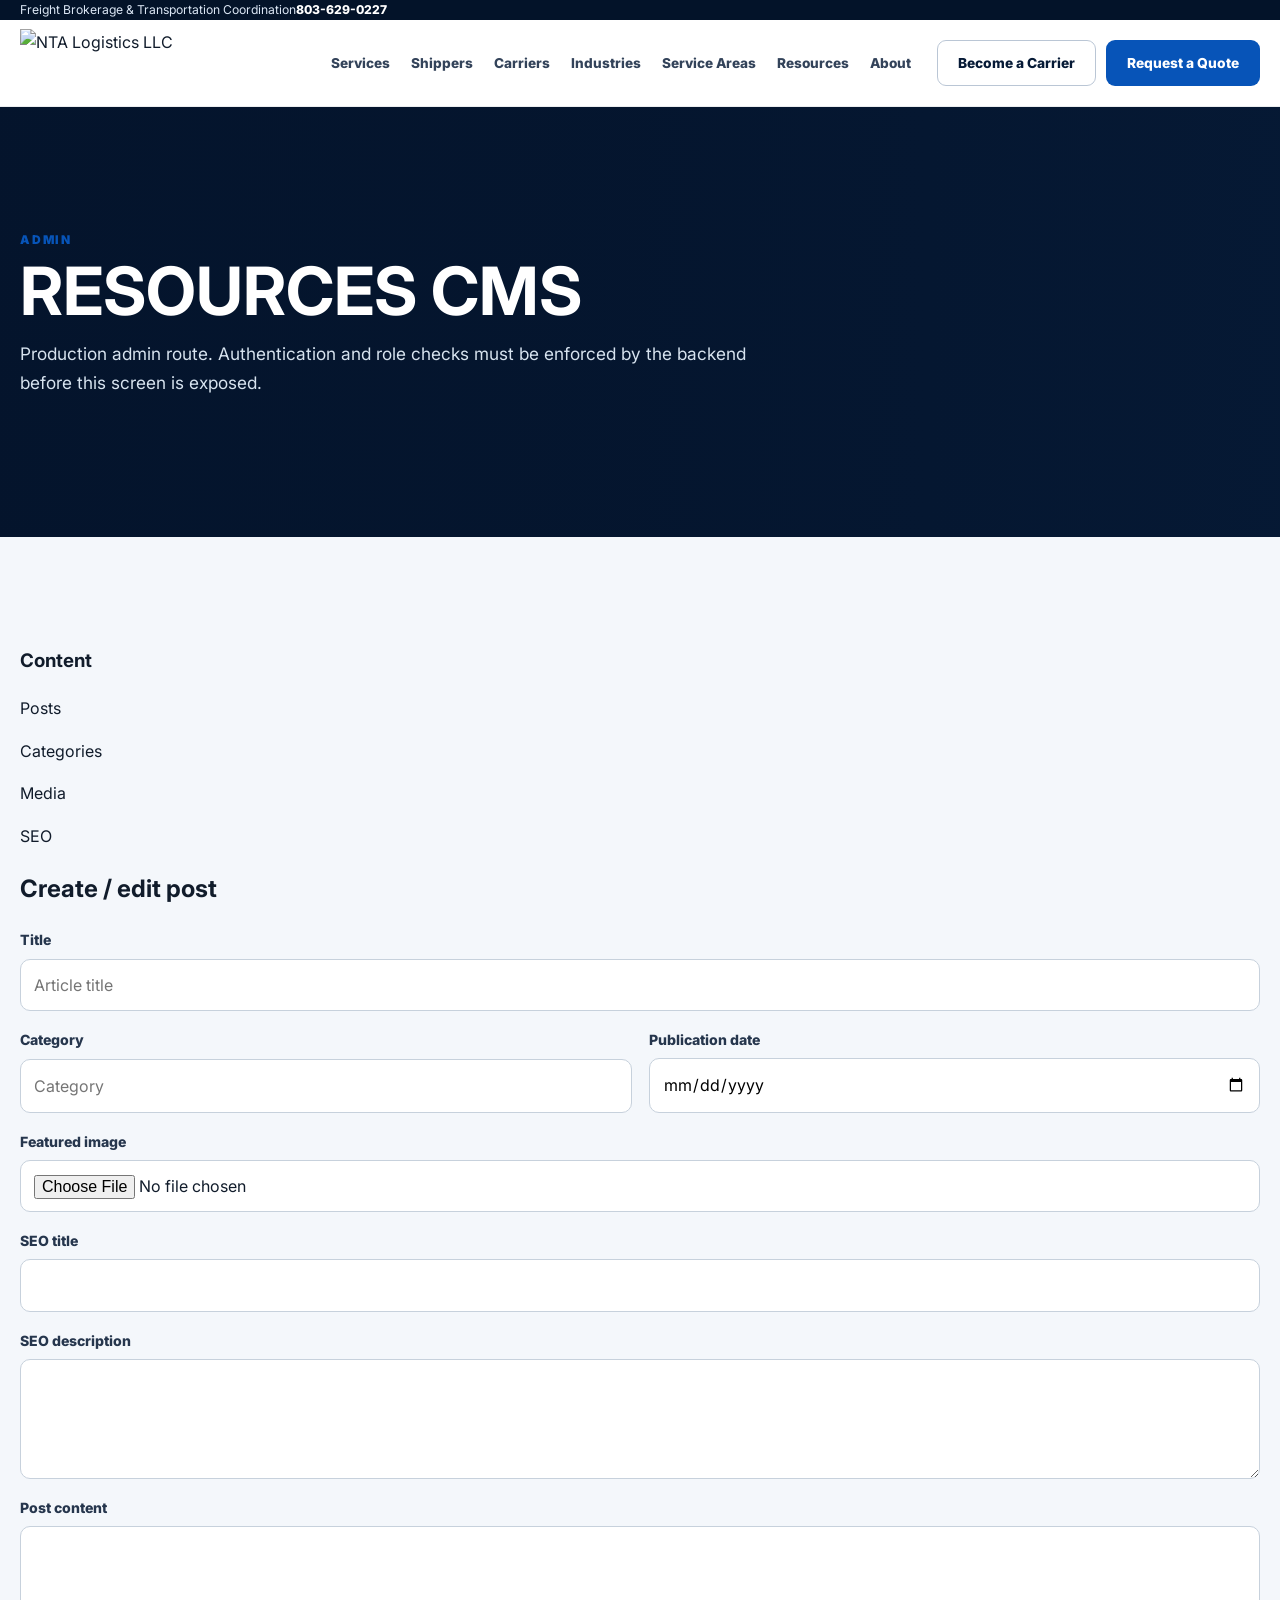
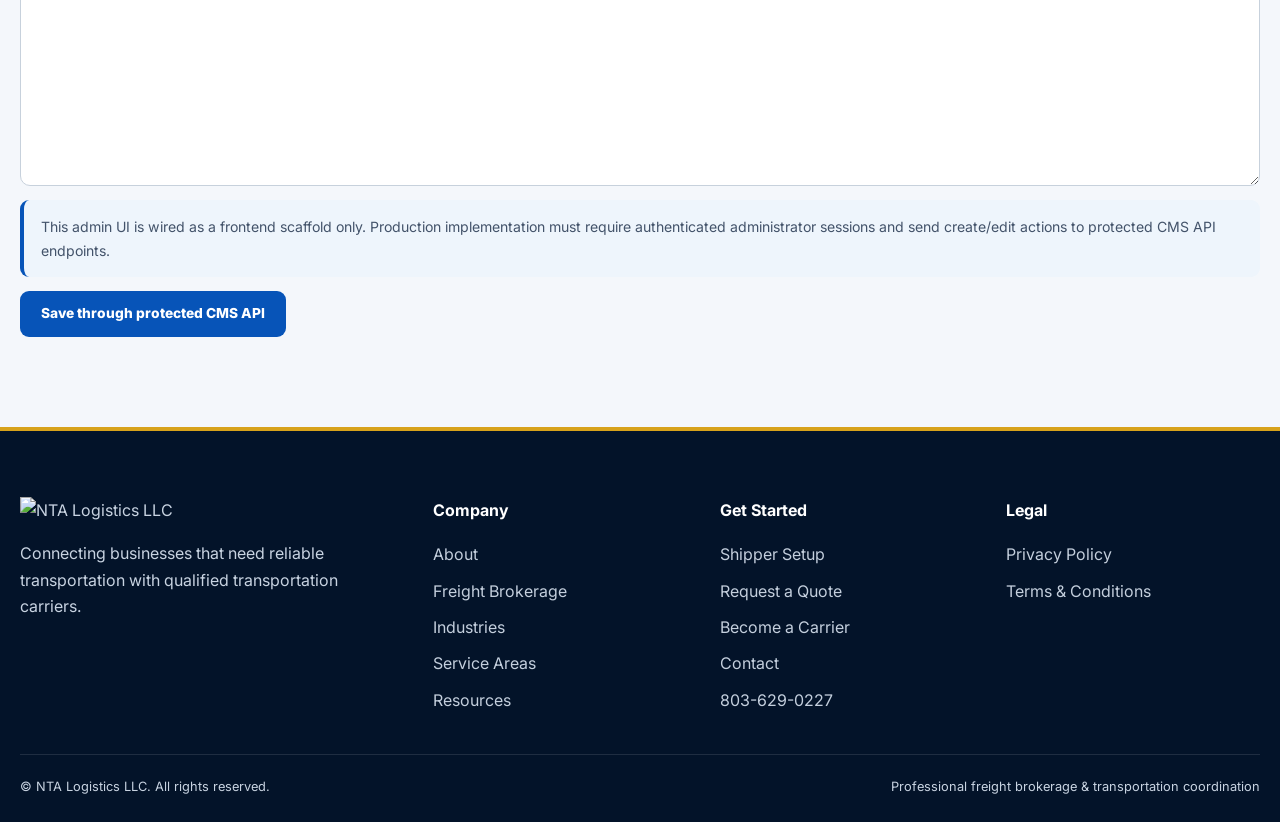
==== admin-cms.html @ ec2c65ce "Migrate admin-cms.html from public site to admin portal" ====
<!doctype html><html lang="en"><head><meta charset="utf-8"><meta name="viewport" content="width=device-width,initial-scale=1">
<meta name="theme-color" content="#0b356c"><title>Resources CMS | NTA Logistics</title><meta name="description" content="NTA Logistics CMS administration interface.">
<link rel="icon" href="https://ntalog.net/assets/images/favicon.ico" sizes="any"><link rel="icon" type="image/png" sizes="32x32" href="https://ntalog.net/assets/images/favicon-32x32.png"><link rel="icon" type="image/png" sizes="16x16" href="https://ntalog.net/assets/images/favicon-16x16.png"><link rel="apple-touch-icon" sizes="180x180" href="https://ntalog.net/assets/images/apple-touch-icon.png"><link rel="preconnect" href="https://fonts.googleapis.com"><link rel="preconnect" href="https://fonts.gstatic.com" crossorigin>
<link href="https://fonts.googleapis.com/css2?family=Inter:wght@400;500;600;700;800;900&display=swap" rel="stylesheet"><link rel="stylesheet" href="assets/css/styles.css"></head><body>

<a class="skip-link" href="#main">Skip to content</a>
<div class="topbar"><div class="container"><span>Freight Brokerage & Transportation Coordination</span><a href="tel:8036290227">803-629-0227</a></div></div>
<header class="site-header">
 <div class="container nav">
  <a class="brand" href="index.html" aria-label="NTA Logistics home"><img src="https://ntalog.net/assets/images/nta-logistics-logo.png" alt="NTA Logistics LLC"></a>
  <nav class="desktop-nav" aria-label="Primary navigation"><a href="services.html" class="">Services</a><a href="shippers.html" class="">Shippers</a><a href="carriers.html" class="">Carriers</a><a href="industries.html" class="">Industries</a><a href="service-areas.html" class="">Service Areas</a><a href="resources.html" class="">Resources</a><a href="about.html" class="">About</a></nav>
  <div class="nav-actions"><a class="btn btn-outline" href="carriers.html">Become a Carrier</a><a class="btn btn-primary" href="shippers.html">Request a Quote</a></div>
  <button class="menu-toggle" aria-expanded="false" aria-label="Toggle navigation">☰</button>
 </div>
 <nav class="mobile-menu" aria-label="Mobile navigation"><a href="services.html">Services</a><a href="shippers.html">Shippers</a><a href="carriers.html">Carriers</a><a href="industries.html">Industries</a><a href="service-areas.html">Service Areas</a><a href="resources.html">Resources</a><a href="about.html">About</a><a class="btn btn-outline" href="carriers.html">Become a Carrier</a><a class="btn btn-primary" href="shippers.html">Request a Quote</a></nav>
</header><main id="main"><section class="page-hero"><div class="container"><div class="eyebrow">Admin</div><h1>Resources CMS</h1><p>Production admin route. Authentication and role checks must be enforced by the backend before this screen is exposed.</p></div></section><section class="section soft"><div class="container"><div class="cms-grid"><aside class="cms-nav"><h3>Content</h3><p>Posts</p><p>Categories</p><p>Media</p><p>SEO</p></aside><div class="cms-main"><h2>Create / edit post</h2><div class="form-grid"><div class="field full"><label>Title</label><input placeholder="Article title"></div><div class="field"><label>Category</label><input placeholder="Category"></div><div class="field"><label>Publication date</label><input type="date"></div><div class="field full"><label>Featured image</label><input type="file" accept="image/*"></div><div class="field full"><label>SEO title</label><input></div><div class="field full"><label>SEO description</label><textarea></textarea></div><div class="field full"><label>Post content</label><textarea style="min-height:260px"></textarea></div></div><p class="form-note">This admin UI is wired as a frontend scaffold only. Production implementation must require authenticated administrator sessions and send create/edit actions to protected CMS API endpoints.</p><button class="btn btn-primary" type="button">Save through protected CMS API</button></div></div></div></section></main>
<footer class="site-footer"><div class="container footer-grid">
 <div class="footer-brand"><img src="https://ntalog.net/assets/images/nta-logistics-logo.png" alt="NTA Logistics LLC"><p>Connecting businesses that need reliable transportation with qualified transportation carriers.</p></div>
 <div class="footer-col"><h4>Company</h4><a href="about.html">About</a><a href="services.html">Freight Brokerage</a><a href="industries.html">Industries</a><a href="service-areas.html">Service Areas</a><a href="resources.html">Resources</a></div>
 <div class="footer-col"><h4>Get Started</h4><a href="shipper-setup.html">Shipper Setup</a><a href="shippers.html">Request a Quote</a><a href="carriers.html">Become a Carrier</a><a href="contact.html">Contact</a><a href="tel:8036290227">803-629-0227</a></div>
 <div class="footer-col"><h4>Legal</h4><a href="privacy.html">Privacy Policy</a><a href="terms.html">Terms & Conditions</a></div>
</div><div class="container footer-bottom"><span>© <span data-year></span> NTA Logistics LLC. All rights reserved.</span><span>Professional freight brokerage & transportation coordination</span></div></footer>
<div class="mobile-cta"><a class="btn btn-primary" href="shippers.html">REQUEST A QUOTE</a><a class="btn btn-gold" href="tel:8036290227">CALL NTA</a></div>
<script src="assets/js/site.js" defer></script></body></html>
---- assets/css/styles.css ----
:root{--navy:#061a36;--navy2:#0b356c;--blue:#0754b8;--gold:#d7a21b;--gold2:#f1ca4c;--ink:#111c2b;--muted:#5f6b7a;--soft:#f4f7fb;--line:#dce4ed;--max:1450px;--shadow:0 24px 70px rgba(6,26,54,.14)}*{box-sizing:border-box}html{scroll-behavior:smooth}body{margin:0;font-family:Inter,Arial,sans-serif;color:var(--ink);line-height:1.65;background:#fff}a{text-decoration:none;color:inherit}img{max-width:100%;display:block}button,input,select,textarea{font:inherit}.container{width:min(calc(100% - 40px),var(--max));margin:auto}.skip-link{position:absolute;left:-9999px}.skip-link:focus{left:12px;top:12px;background:#fff;padding:10px;z-index:999}.topbar{background:#031329;color:#dbe6f4;font-size:.76rem}.topbar-inner{height:38px;display:flex;align-items:center;justify-content:space-between}.topbar a{color:#fff;font-weight:800}.dot{color:var(--gold2);margin:0 10px}.site-header{position:sticky;top:0;z-index:100;background:rgba(255,255,255,.97);backdrop-filter:blur(12px);border-bottom:1px solid rgba(6,26,54,.08)}.nav{height:86px;display:flex;align-items:center;gap:26px}.brand{width:190px;flex:0 0 190px}.brand img{width:100%;height:68px;object-fit:contain;object-position:left center}.desktop-nav{display:flex;align-items:center;gap:21px;margin-left:auto}.desktop-nav a{font-size:.85rem;font-weight:800;color:#33435a}.desktop-nav a:hover,.desktop-nav a.active{color:var(--blue)}.desktop-nav a.active{position:relative}.desktop-nav a.active:after{content:"";position:absolute;height:3px;left:0;right:0;bottom:-12px;background:var(--gold)}.nav-actions{display:flex;gap:10px}.menu-toggle{display:none;margin-left:auto;border:0;background:none;font-size:1.8rem;color:var(--navy)}.mobile-menu{display:none;padding:15px 20px 22px;border-top:1px solid var(--line)}.mobile-menu.open{display:grid;gap:5px}.mobile-menu>a:not(.btn){padding:10px 4px;font-weight:800}.btn{display:inline-flex;align-items:center;justify-content:center;min-height:46px;padding:0 20px;border-radius:9px;border:1px solid transparent;font-weight:800;font-size:.86rem;cursor:pointer;transition:.2s}.btn:hover{transform:translateY(-1px)}.btn-lg{min-height:54px;padding:0 25px}.btn-primary{background:var(--blue);color:#fff}.btn-gold{background:linear-gradient(135deg,var(--gold2),#d59b12);color:#07172c}.btn-light,.btn-white{background:#fff;color:var(--navy)}.btn-dark{background:var(--navy);color:#fff}.btn-ghost,.btn-outline{background:transparent;border-color:#bac6d5;color:var(--navy)}
.hero-home{position:relative;overflow:hidden;color:#fff;background:linear-gradient(90deg,rgba(3,17,38,.99) 0%,rgba(3,17,38,.95) 37%,rgba(3,17,38,.70) 54%,rgba(3,17,38,.18) 76%,rgba(3,17,38,.04) 100%),url('../images/index-hero.webp') center 58%/cover no-repeat}.hero-layout{min-height:680px;display:block;padding:76px 0;position:relative;z-index:2}.hero-copy{max-width:760px;text-align:left}.eyebrow,.section-kicker{display:block;font-size:.75rem;font-weight:900;letter-spacing:.15em;text-transform:uppercase;color:var(--blue);margin-bottom:13px}.eyebrow.light{color:var(--gold2)}.hero h1,.page-hero h1,h1,h2,h3{font-family:"Barlow Condensed",Inter,sans-serif}.hero h1{font-size:clamp(3.35rem,5.5vw,5.6rem);line-height:.89;letter-spacing:-.03em;text-transform:uppercase;margin:0 0 22px}.hero h1 span{color:var(--gold2)}.hero p{font-size:1.13rem;color:#d9e3ee;max-width:720px}.hero-actions{display:flex;flex-wrap:wrap;gap:12px;margin-top:28px}.hero-proof{display:flex;flex-wrap:wrap;gap:18px;margin-top:28px;color:#c7d4e3;font-size:.76rem;font-weight:800;text-transform:uppercase;letter-spacing:.06em}.hero-proof span:before{content:"✓";color:var(--gold2);margin-right:7px}.hero-brand-card{align-self:center;justify-self:end;margin-bottom:0;width:min(100%,620px)}.hero-brand-card>img{filter:drop-shadow(0 30px 45px rgba(0,0,0,.36))}.dispatch-card{margin:-12px 0 0 auto;width:min(420px,92%);background:#fff;color:var(--ink);padding:22px;border-radius:17px;border-left:5px solid var(--gold);box-shadow:var(--shadow)}.dispatch-card strong{display:block;color:var(--navy)}.dispatch-card p{font-size:.9rem;color:var(--muted);margin:7px 0}.dispatch-card a{font-weight:900;color:var(--blue)}
.metric-strip{border-bottom:1px solid var(--line)}.metric-grid{display:grid;grid-template-columns:repeat(4,1fr)}.metric-grid>div{padding:24px 20px;border-right:1px solid var(--line);display:flex;gap:12px}.metric-grid>div:last-child{border-right:0}.metric-grid b{font-family:"Barlow Condensed";font-size:1.75rem;color:var(--gold)}.metric-grid span{font-size:.86rem;font-weight:700;color:#435267}.section{padding:90px 0}.soft{background:var(--soft)}.section-dark{background:linear-gradient(135deg,#04152c,#0a2f5f);color:#fff}.section-head{margin-bottom:40px}.row-head{display:grid;grid-template-columns:1.35fr .65fr;gap:80px;align-items:end}.section-head h2,.process-grid h2,.about-grid h2,.shipper-layout h2,.carrier-requirements h2,.contact-sidebar h2,.split-copy h2{font-size:clamp(2.45rem,4.6vw,4.2rem);line-height:.95;text-transform:uppercase;letter-spacing:-.025em;color:var(--navy);margin:6px 0}.section-head p,.lead{color:var(--muted);font-size:1.04rem;text-align:left}.light-head h2,.section-dark h2{color:#fff}.light-head p{color:#c7d5e6}.section-kicker.gold{color:var(--gold2)}
.path-grid{display:grid;grid-template-columns:1fr 1fr;border-radius:27px;overflow:hidden;box-shadow:var(--shadow)}.path-card{min-height:465px;position:relative;display:flex;align-items:end;overflow:hidden}.path-bg{position:absolute;inset:0;background-size:cover;background-position:center;transition:.4s}.path-card:hover .path-bg{transform:scale(1.03)}.shipper-path .path-bg{background-image:linear-gradient(to top,rgba(3,18,40,.96),rgba(3,18,40,.2)),url('../images/shippers-hero.webp')}.carrier-path .path-bg{background-image:linear-gradient(to top,rgba(3,18,40,.96),rgba(3,18,40,.2)),url('../images/carriers-hero.webp')}.path-content{position:relative;color:#fff;padding:40px}.path-content>span{font-size:.72rem;font-weight:900;letter-spacing:.12em;color:var(--gold2)}.path-content h3{font-size:2.7rem;line-height:1;margin:9px 0}.path-content p{color:#d8e2ee}.path-content>div{display:flex;gap:17px;align-items:center;flex-wrap:wrap}.text-link{font-weight:800}.light-link{color:#fff}.service-grid{display:grid;grid-template-columns:repeat(4,1fr);gap:15px}.service-card{padding:29px 24px;min-height:275px;border:1px solid rgba(255,255,255,.12);background:rgba(255,255,255,.045)}.service-no{color:var(--gold2);font-weight:900}.service-card h3{font-size:1.65rem;line-height:1.05;margin:24px 0 12px}.service-card p{font-size:.91rem;color:#c7d4e4}.center-cta{text-align:left;margin-top:30px}.industry-cards{display:grid;grid-template-columns:repeat(4,1fr);gap:14px}.industry-cards article,.industry-detail-grid article{background:#f8fafc;border-top:4px solid var(--gold);padding:25px}.industry-cards span,.industry-detail-grid span{font-size:.75rem;color:var(--blue);font-weight:900}.industry-cards h3,.industry-detail-grid h3{font-size:1.5rem;color:var(--navy);margin:8px 0}.industry-cards p,.industry-detail-grid p{font-size:.9rem;color:var(--muted)}.process-grid{display:grid;grid-template-columns:.88fr 1.12fr;gap:75px;align-items:center}.process-list{border-left:1px solid var(--line)}.process-list>div{display:grid;grid-template-columns:145px 1fr;gap:28px;padding:23px 0 23px 32px;border-bottom:1px solid var(--line)}.process-list b{color:var(--navy)}.process-list span{color:var(--muted)}.cta-band{padding:62px 0;background:var(--navy);color:#fff}.gold-cta{background:var(--navy);color:#fff}.cta-inner{display:flex;justify-content:space-between;align-items:center;gap:38px}.cta-inner h2{font-size:clamp(2.4rem,4vw,3.8rem);line-height:.94;text-transform:uppercase;margin:0 0 8px}.cta-inner p{margin:0;color:#cbd8e5}.gold-cta .cta-inner p{color:#cbd8e5}
.page-hero{position:relative;min-height:430px;display:flex;align-items:center;overflow:hidden;background:#061a36;color:#fff}.page-hero:after{content:"";position:absolute;inset:0;background:linear-gradient(90deg,rgba(4,20,44,.98),rgba(4,20,44,.74),rgba(4,20,44,.2))}.page-hero-copy{position:relative;z-index:1;padding:82px 0;max-width:var(--max);margin-left:auto;margin-right:auto}.page-hero h1{font-size:clamp(2.95rem,5.2vw,5rem);line-height:.9;text-transform:uppercase;margin:8px 0 18px;max-width:960px}.page-hero p{font-size:1.08rem;color:#d7e3ef;max-width:760px}.image-hero{background-size:cover;background-position:center}.services-hero{background-image:url('../images/services-hero.webp')}.shipper-hero{background-image:url('../images/shippers-hero.webp')}.carrier-hero{background-image:url('../images/carriers-hero.webp')}.clean-hero{min-height:390px;background:radial-gradient(circle at 80% 15%,rgba(24,103,204,.43),transparent 34%),linear-gradient(120deg,#04142c,#0b3264)}.clean-hero:after{background:linear-gradient(90deg,rgba(4,20,44,.28),transparent)}
.feature-list{display:grid;grid-template-columns:1fr 1fr;border-top:1px solid var(--line)}.feature-list article{display:grid;grid-template-columns:68px 1fr;gap:10px;padding:31px 26px;border-bottom:1px solid var(--line);border-right:1px solid var(--line)}.feature-list article:nth-child(even){border-right:0}.feature-list b{font-family:"Barlow Condensed";font-size:2rem;color:var(--gold)}.feature-list h3{font-size:1.55rem;color:var(--navy);margin:0 0 7px}.feature-list p{color:var(--muted);margin:0}.split-copy{display:grid;grid-template-columns:.8fr 1.2fr;gap:65px}.number-steps{list-style:none;margin:0;padding:0}.number-steps li{padding:21px 0;border-bottom:1px solid var(--line);display:grid;gap:3px}.number-steps li b{color:var(--navy)}.number-steps li span{color:var(--muted)}.shipper-layout{display:grid;grid-template-columns:1.05fr .95fr;gap:65px;align-items:start}.check-list{list-style:none;padding:0;margin:27px 0;display:grid;gap:12px}.check-list li{position:relative;padding-left:29px}.check-list li:before{content:"✓";position:absolute;left:0;color:var(--blue);font-weight:900}.action-panel{background:var(--navy);color:#fff;border-radius:22px;padding:34px;box-shadow:var(--shadow)}.action-panel>span{color:var(--gold2);font-size:.72rem;font-weight:900;letter-spacing:.1em}.action-panel h3{font-size:2rem;line-height:1;margin:8px 0}.action-panel p{color:#d0dbe9}.action-panel hr{border:0;border-top:1px solid rgba(255,255,255,.12);margin:28px 0}.requirement-grid{display:grid;grid-template-columns:repeat(4,1fr);gap:15px}.requirement-grid>div{padding:25px;border:1px solid rgba(255,255,255,.12)}.requirement-grid b{display:block;color:var(--gold2);margin-bottom:7px}.requirement-grid span{color:#cad8e8;font-size:.9rem}.carrier-benefits{display:grid;grid-template-columns:repeat(3,1fr);gap:17px}.carrier-benefits article{padding:29px;border:1px solid var(--line);border-radius:18px}.carrier-benefits b{font-family:"Barlow Condensed";font-size:2rem;color:var(--gold)}.carrier-benefits h3{font-size:1.55rem;color:var(--navy)}.carrier-benefits p{color:var(--muted)}.carrier-requirements{display:grid;grid-template-columns:.9fr 1.1fr;gap:65px;align-items:center}.doc-list{display:grid;grid-template-columns:1fr 1fr;gap:11px}.doc-list span{background:#fff;border:1px solid var(--line);padding:14px;font-weight:700;color:#35445a}.about-grid{display:grid;grid-template-columns:1fr 1fr;gap:65px}.values-panel{background:var(--soft);border-left:5px solid var(--gold);padding:16px 29px}.values-panel>div{padding:19px 0;border-bottom:1px solid var(--line);display:grid;grid-template-columns:145px 1fr;gap:18px}.values-panel>div:last-child{border-bottom:0}.values-panel b{color:var(--navy)}.values-panel span{color:var(--muted)}.grid-3{display:grid;grid-template-columns:repeat(3,1fr);gap:17px}.dark-card{padding:27px;border:1px solid rgba(255,255,255,.13)}.dark-card h3{font-size:1.6rem}.dark-card p{color:#c8d6e5}.industry-detail-grid{display:grid;grid-template-columns:repeat(3,1fr);gap:16px}.contact-layout{display:grid;grid-template-columns:.76fr 1.24fr;gap:40px}.contact-sidebar{background:linear-gradient(140deg,#061a36,#0d3a73);color:#fff;padding:40px;border-radius:22px}.contact-sidebar h2{color:#fff}.contact-sidebar p{color:#cad7e6}.big-phone{display:block;font-family:"Barlow Condensed";font-size:2.5rem;font-weight:800;color:var(--gold2);margin:18px 0}.contact-route{padding:17px 0;border-top:1px solid rgba(255,255,255,.12)}.contact-route b{display:block}.contact-route a{color:var(--gold2);font-weight:800;font-size:.9rem}.card{background:#fff;border:1px solid var(--line);border-radius:19px;box-shadow:0 12px 34px rgba(6,26,54,.06)}.contact-form{padding:34px}.contact-form h2{font-size:2.35rem;color:var(--navy);margin:5px 0}.contact-form p{color:var(--muted)}
.form-section{background:#f3f6fa}.form-context{width:100%;max-width:var(--max);margin:0 0 20px;display:grid;grid-template-columns:repeat(3,1fr);background:#fff;border:1px solid var(--line);border-radius:13px;overflow:hidden}.form-context>div{padding:17px 19px;border-right:1px solid var(--line);display:grid}.form-context>div:last-child{border-right:0}.form-context b{font-size:.82rem;color:var(--navy)}.form-context span,.form-context a{font-size:.82rem;color:var(--muted)}.form-context a{color:var(--blue);font-weight:800}.form-shell{width:100%;max-width:var(--max);margin:0;background:#fff;border:1px solid var(--line);box-shadow:var(--shadow);border-radius:20px;overflow:hidden}.form-header{padding:25px 29px;background:linear-gradient(110deg,#061a36,#0b376e);color:#fff}.progress{display:flex;gap:7px;margin-top:15px}.progress span{height:5px;flex:1;background:rgba(255,255,255,.18);border-radius:99px}.progress span.active{background:var(--gold2)}.form-step{display:none;padding:33px}.form-step.active{display:block}.form-step h2{font-size:2rem;color:var(--navy);margin-top:0}.form-grid{display:grid;grid-template-columns:repeat(2,1fr);gap:17px}.field{display:grid;gap:7px}.field.full{grid-column:1/-1}.field label{font-weight:800;color:#26364d;font-size:.88rem}.field input,.field select,.field textarea{width:100%;min-height:48px;border:1px solid #c7d1dc;border-radius:10px;padding:12px 13px;background:#fff}.field textarea{min-height:120px;resize:vertical}.field input:focus,.field select:focus,.field textarea:focus{outline:3px solid rgba(7,84,184,.12);border-color:var(--blue)}.form-actions{display:flex;justify-content:space-between;gap:12px;margin-top:25px}.form-note,.secure-note{padding:15px 17px;background:#eef5fc;border-left:4px solid var(--blue);border-radius:9px;color:#43536a;font-size:.88rem}.upload-row{border:1px dashed #aab9c9;border-radius:12px;padding:15px}.upload-row input{border:0;padding:0;min-height:auto}.status{margin-top:17px;padding:14px;border-radius:10px;display:none}.status.show{display:block}.status.success{background:#e8f7ee;color:#176337}.status.error{background:#fff0f0;color:#902525}.conditional-grid{grid-column:1/-1;display:grid;grid-template-columns:repeat(2,1fr);gap:17px;padding:17px;background:#f8fbff;border:1px solid #dbe6f2;border-radius:12px}.conditional-grid[hidden]{display:none!important}.check-field label{display:flex;align-items:flex-start;gap:10px}.check-field input[type=checkbox]{width:18px;height:18px;min-height:18px;flex:0 0 18px;margin-top:2px;accent-color:var(--blue)}.reference-number{font-weight:900;color:#0c6538}
.blog-grid{display:grid;grid-template-columns:repeat(3,1fr);gap:21px}.post-card{border:1px solid var(--line);border-radius:18px;overflow:hidden;background:#fff}.post-card .thumb{aspect-ratio:16/9;background:linear-gradient(135deg,#071d3a,#0e58b3);display:grid;place-items:center;color:var(--gold2);font-weight:900;text-transform:uppercase;letter-spacing:.1em}.post-card .body{padding:22px}.post-card small{color:var(--blue);font-weight:900}.post-card h3{font-size:1.5rem;color:var(--navy);line-height:1.1}.post-card p{color:var(--muted)}.post-card a{color:var(--blue);font-weight:800}.draft-label{display:inline-flex;padding:7px 10px;border-radius:999px;background:#eef4fb;color:var(--blue);font-size:.76rem;font-weight:800}.site-footer{background:#031329;color:#c8d3e1;padding:66px 0 25px;border-top:4px solid var(--gold)}.footer-grid{display:grid;grid-template-columns:1.5fr repeat(3,1fr);gap:32px}.footer-brand img{width:190px;margin-bottom:17px}.footer-brand p{max-width:380px}.footer-phone{color:var(--gold2);font-size:1.35rem;font-weight:900}.footer-col h4{color:#fff;margin:0 0 13px}.footer-col a{display:block;padding:5px 0;color:#c4cfdd}.footer-col a:hover{color:var(--gold2)}.footer-bottom{border-top:1px solid rgba(255,255,255,.11);margin-top:36px;padding-top:21px;display:flex;justify-content:space-between;gap:18px;font-size:.8rem}.mobile-cta{display:none;position:fixed;bottom:0;left:0;right:0;z-index:150;background:#fff;border-top:1px solid var(--line);padding:8px;gap:8px}.mobile-cta a{flex:1}.legal{max-width:1050px;margin-left:0;margin-right:auto}.legal h2{color:var(--navy);margin-top:35px}.legal p,.legal li{color:var(--muted)}
@media(max-width:1100px){.desktop-nav,.nav-actions{display:none}.menu-toggle{display:block}.hero-layout{grid-template-columns:1fr}.hero-brand-card{display:none}.service-grid,.industry-cards{grid-template-columns:repeat(2,1fr)}.metric-grid{grid-template-columns:repeat(2,1fr)}.metric-grid>div:nth-child(2){border-right:0}.requirement-grid{grid-template-columns:repeat(2,1fr)}}
@media(max-width:780px){body{padding-bottom:64px}.container{width:min(calc(100% - 24px),var(--max))}.topbar-inner{min-height:38px;height:auto;font-size:.7rem}.topbar-inner>span{display:none}.nav{height:74px}.brand{width:150px;flex-basis:150px}.brand img{height:58px}.hero-layout{min-height:610px;padding:62px 0}.hero h1{font-size:clamp(2.8rem,13vw,4.2rem)}.hero-proof{display:grid;gap:8px}.metric-grid,.row-head,.path-grid,.service-grid,.industry-cards,.process-grid,.feature-list,.split-copy,.shipper-layout,.carrier-benefits,.carrier-requirements,.about-grid,.grid-3,.industry-detail-grid,.contact-layout,.footer-grid,.form-grid{grid-template-columns:1fr}.metric-grid>div{border-right:0;border-bottom:1px solid var(--line)}.path-card{min-height:415px}.section{padding:66px 0}.row-head{gap:15px}.service-grid,.industry-cards{grid-template-columns:1fr}.process-grid,.shipper-layout,.carrier-requirements,.about-grid{gap:36px}.process-list{border-left:0}.process-list>div{padding-left:0;grid-template-columns:110px 1fr}.feature-list article{border-right:0;padding:27px 0}.requirement-grid{grid-template-columns:1fr}.doc-list{grid-template-columns:1fr}.values-panel>div{grid-template-columns:1fr;gap:4px}.cta-inner{display:block}.cta-inner .hero-actions,.cta-inner>.btn{margin-top:21px}.page-hero{min-height:370px}.page-hero-copy{padding:62px 0}.page-hero h1{font-size:clamp(2.7rem,12vw,4rem)}.form-context{grid-template-columns:1fr}.form-context>div{border-right:0;border-bottom:1px solid var(--line)}.form-step{padding:23px 17px}.field.full{grid-column:auto}.conditional-grid{grid-template-columns:1fr}.blog-grid{grid-template-columns:1fr}.footer-bottom{display:block}.footer-bottom span{display:block;margin:5px 0}.mobile-cta{display:flex}}
@media(max-width:430px){.hero-actions{display:grid}.hero-actions .btn{width:100%}.path-content{padding:28px 21px}.path-content h3{font-size:2.2rem}.contact-sidebar,.contact-form{padding:27px 20px}.process-list>div{grid-template-columns:1fr;gap:4px}}

@media(max-width:360px){
  .footer-bottom>span:first-child{
    white-space:normal;
    max-width:100%;
  }
  .footer-legal-links{
    gap:10px;
  }
  .footer-legal-links a{
    font-size:.70rem;
  }
}

@media(prefers-reduced-motion:reduce){*{scroll-behavior:auto!important;transition:none!important}}

@media(min-width:781px){.section-head,.page-hero-copy,.hero-copy,.path-content,.cta-inner,.contact-sidebar,.contact-form,.form-shell,.form-context,.legal{text-align:left}.form-section .container{display:block}.form-shell,.form-context{margin-left:0;margin-right:auto}.center-cta{text-align:left}}

/* Home hero uses freight imagery as the visual. Brand mark remains in site header only. */
.hero-home .hero-brand-card{display:none!important}
@media(min-width:1101px){.hero-home .hero-copy{width:min(760px,52%);margin-left:0;margin-right:auto}}


/* Local NTA imagery */
.page-hero > .container{position:relative;z-index:1}
.industries-hero{background-image:url('../images/industries-hero.webp')}
.about-hero{background-image:url('../images/about-hero.webp')}
.blog-hero{background-image:url('../images/blog-hero.webp')}
.contact-hero{background-image:url('../images/contact-hero.webp')}
.carrier-onboarding-hero{background-image:url('../images/carriers-hero.webp')}
.request-quote-hero{background-image:url('../images/services-hero.webp')}
.shipper-onboarding-hero{background-image:url('../images/shippers-hero.webp')}
.service-areas-hero{background-image:url('../images/industries-hero.webp')}
.image-hero,.service-areas-hero{background-size:cover;background-position:center center;background-repeat:no-repeat}
.hero-home{background-position:center center}
.post-card .thumb{position:relative;display:flex;align-items:flex-end;justify-content:flex-start;background-size:cover;background-position:center;min-height:190px;padding:18px;overflow:hidden}
.post-card .thumb:after{content:"";position:absolute;inset:0;background:linear-gradient(to top,rgba(3,18,40,.9),rgba(3,18,40,.08) 65%)}
.post-card .thumb span{position:relative;z-index:1;color:#fff;background:rgba(6,26,54,.78);border:1px solid rgba(255,255,255,.18);padding:6px 10px;border-radius:999px;font-size:.72rem;font-weight:900;letter-spacing:.08em;text-transform:uppercase}


/* Shipper credit application */
.shipper-onboarding-hero{background-image:url('../images/shippers-hero.webp');background-position:center 54%}
.credit-intro{padding:64px 0}.credit-intro-grid{display:grid;grid-template-columns:1.15fr .85fr;gap:70px;align-items:center}.credit-intro-grid h2{font-size:clamp(2.55rem,4.5vw,4rem);line-height:.94;text-transform:uppercase;color:var(--navy);margin:5px 0 14px}.credit-checklist-card{background:#fff;border:1px solid var(--line);border-radius:20px;padding:28px 30px;box-shadow:0 18px 50px rgba(6,26,54,.08)}.credit-checklist-card h3{font-size:1.65rem;color:var(--navy);margin:0}.credit-context{width:100%;max-width:var(--max)}.credit-form{width:100%;max-width:var(--max)}.form-header-row{display:flex;justify-content:space-between;gap:30px;align-items:flex-start}.form-header-row h2{font-size:2.15rem;line-height:1;color:#fff;margin:3px 0 7px;text-transform:uppercase}.form-header-row p{margin:0;color:#cedbea}.credit-form-label{font-size:.7rem;letter-spacing:.14em;font-weight:900;color:var(--gold2)}.credit-secure-badge{border:1px solid rgba(255,255,255,.22);border-radius:11px;padding:10px 14px;text-align:right;color:var(--gold2);font-size:.68rem;line-height:1.35;font-weight:900;letter-spacing:.09em}.progress-labels{display:grid;grid-template-columns:repeat(6,1fr);gap:7px;margin-top:8px;color:#aebfd3;font-size:.62rem;text-align:center;text-transform:uppercase;letter-spacing:.06em}.step-heading{border-bottom:1px solid var(--line);padding-bottom:18px;margin-bottom:24px}.step-heading>span{font-size:.72rem;font-weight:900;letter-spacing:.1em;text-transform:uppercase;color:var(--blue)}.step-heading h2{font-size:2.35rem!important;line-height:1;color:var(--navy);margin:6px 0 8px}.step-heading p{margin:0;color:var(--muted)}.credit-subhead{font-weight:900;color:var(--navy);text-transform:uppercase;letter-spacing:.07em;font-size:.77rem;margin:27px 0 14px;padding-bottom:8px;border-bottom:2px solid var(--gold)}.reference-card{display:grid;grid-template-columns:58px 1fr;gap:22px;padding:22px 0;border-bottom:1px solid var(--line)}.reference-card:last-of-type{border-bottom:0}.reference-number-box{width:48px;height:48px;border-radius:12px;background:var(--navy);display:grid;place-items:center;color:var(--gold2);font-family:'Barlow Condensed';font-size:1.6rem;font-weight:800}.credit-terms-card{background:#f8fafc;border:1px solid var(--line);border-left:5px solid var(--gold);border-radius:12px;padding:23px 25px;margin-bottom:25px}.credit-terms-card h3{font-size:1.6rem;color:var(--navy);margin:0 0 8px}.credit-terms-card p{color:#4f5f73;margin:8px 0}.authorization-check{background:#eef5fc;border:1px solid #d8e6f5;border-radius:12px;padding:17px}.credit-form input[type=number]{appearance:textfield}.credit-form input[type=number]::-webkit-inner-spin-button,.credit-form input[type=number]::-webkit-outer-spin-button{-webkit-appearance:none;margin:0}
@media(max-width:780px){.credit-intro-grid{grid-template-columns:1fr;gap:28px}.form-header-row{display:block}.credit-secure-badge{display:none}.progress-labels{display:none}.reference-card{grid-template-columns:1fr}.reference-number-box{width:42px;height:42px}.credit-form .form-step{padding:24px 17px}.step-heading h2{font-size:2rem!important}}

/* Shipper package document center */
.package-summary{display:grid;grid-template-columns:1fr auto;gap:28px;align-items:center;margin-bottom:28px;padding:26px 28px;background:#fff;border:1px solid var(--line);border-radius:18px;box-shadow:0 12px 34px rgba(6,26,54,.06)}
.package-summary h2{font-size:2rem;color:var(--navy);margin:0 0 6px}.package-summary p{margin:0;color:var(--muted)}
.package-reference{min-width:230px;padding:15px 18px;background:#061a36;color:#fff;border-radius:12px}.package-reference span{display:block;font-size:.7rem;letter-spacing:.1em;text-transform:uppercase;color:var(--gold2);font-weight:900}.package-reference strong{font-family:"Barlow Condensed";font-size:1.65rem}
.package-alert{padding:16px 18px;border-radius:12px;margin:0 0 28px;border-left:4px solid var(--blue);background:#eef5fc;color:#405168}.package-alert.success{background:#e8f7ee;border-color:#2b8a57;color:#23583d}.package-alert.warning{background:#fff7e5;border-color:var(--gold);color:#654d14}.package-alert.info{background:#eef5fc}
.package-grid{display:grid;grid-template-columns:repeat(3,1fr);gap:18px}.package-card{display:flex;flex-direction:column;min-height:310px;padding:26px;background:#fff;border:1px solid var(--line);border-radius:18px;box-shadow:0 12px 28px rgba(6,26,54,.05)}.package-card .doc-icon{width:50px;height:50px;border-radius:12px;background:#061a36;color:var(--gold2);display:grid;place-items:center;font-family:"Barlow Condensed";font-weight:800;font-size:1.15rem}.package-card h3{font-size:1.7rem;color:var(--navy);line-height:1;margin:22px 0 10px}.package-card p{color:var(--muted);font-size:.91rem;margin:0 0 20px}.doc-state{margin-top:auto;font-size:.75rem;font-weight:900;text-transform:uppercase;letter-spacing:.08em;color:#7a8796}.doc-state.available{color:#237247}.doc-state.pending{color:#987110}.doc-actions{display:flex;gap:9px;margin-top:13px}.doc-actions .btn{flex:1;min-height:42px;padding:0 14px}.doc-actions a[aria-disabled="true"]{pointer-events:none;opacity:.42}.package-note{margin-top:28px;padding:22px;border:1px solid var(--line);border-radius:15px;background:#f8fafc;color:#526174}.package-note strong{color:var(--navy)}
@media(max-width:980px){.package-grid{grid-template-columns:repeat(2,1fr)}}
@media(max-width:680px){.package-summary{grid-template-columns:1fr}.package-reference{min-width:0}.package-grid{grid-template-columns:1fr}}


/* Carrier application */
.carrier-onboarding-hero{background-image:url('../images/carriers-hero.webp');background-position:center 54%}
.carrier-application-form{width:100%;max-width:var(--max)}
.carrier-progress-labels{grid-template-columns:repeat(7,1fr)}
.carrier-document-grid{display:grid;grid-template-columns:repeat(2,1fr);gap:16px}
.carrier-document-grid .upload-row{background:#f8fafc;border:1px dashed #aab9c9;border-radius:14px;padding:20px;display:grid;gap:14px;align-content:start}
.carrier-document-grid .upload-row label{display:grid;gap:4px;color:var(--navy)}
.carrier-document-grid .upload-row label strong{font-size:1rem}
.carrier-document-grid .upload-row label span{font-size:.86rem;color:var(--muted);font-weight:500}
.carrier-document-grid .upload-row input[type=file]{width:100%;background:#fff;border:1px solid var(--line);border-radius:9px;padding:10px}
@media(max-width:780px){.carrier-document-grid{grid-template-columns:1fr}.carrier-progress-labels{display:none}}


/* Carrier agreement + secure payment onboarding */
.carrier-progress-labels-eight{grid-template-columns:repeat(8,1fr)}
.payment-method-panel{margin-top:24px;padding:24px;border:1px solid var(--line);border-radius:16px;background:#f8fbff}
.payment-method-panel[hidden]{display:none!important}
.agreement-shell{margin:18px 0 24px;border:1px solid var(--line);border-radius:16px;overflow:hidden;background:#fff}
.agreement-scroll{height:520px;overflow:auto;padding:30px 32px;background:#fbfcfe;color:#26364d;line-height:1.7;scrollbar-gutter:stable}
.agreement-scroll h4{margin:26px 0 7px;color:var(--navy);font-size:1.05rem;text-transform:uppercase;letter-spacing:.02em}
.agreement-scroll p{margin:0 0 12px;color:#43536a}
.agreement-title{padding-bottom:22px;border-bottom:2px solid var(--gold);margin-bottom:20px;display:grid;gap:4px}
.agreement-title>strong{font-family:"Barlow Condensed";font-size:1.65rem;color:var(--navy)}
.agreement-title>span{font-size:.82rem;color:#607086}
.agreement-title h3{font-family:"Barlow Condensed";font-size:2.3rem;color:var(--navy);margin:14px 0 0;text-transform:uppercase}
.agreement-title p{font-size:.82rem;font-weight:800;color:var(--blue);text-transform:uppercase;letter-spacing:.06em}
.agreement-end{margin-top:34px;padding:20px;border-radius:10px;background:var(--navy);color:#fff;display:grid;gap:5px;text-align:center}
.agreement-end strong{color:var(--gold2);letter-spacing:.09em}
.agreement-read-status{padding:14px 18px;border-top:1px solid var(--line);background:#f3f6fa;color:#56677d;font-weight:800;font-size:.87rem}
.agreement-read-status.ready{background:#eaf7ef;color:#176337}
.lock-dot{margin-right:8px;color:#a36c00}.agreement-read-status.ready .lock-dot{color:#1f8b4c}
.agreement-signature-grid input:disabled{background:#eef2f6;color:#8996a7;cursor:not-allowed}
@media(max-width:780px){.carrier-progress-labels-eight{display:none}.agreement-scroll{height:470px;padding:22px 18px}.payment-method-panel{padding:18px}}

/* Detailed shipper freight quote request */
.request-quote-hero{background-image:url('../images/services-hero.webp');background-position:center 52%}
.quote-intro{padding:64px 0}.quote-intro-grid{display:grid;grid-template-columns:1.15fr .85fr;gap:70px;align-items:center}.quote-intro-grid h2{font-size:clamp(2.55rem,4.5vw,4rem);line-height:.94;text-transform:uppercase;color:var(--navy);margin:5px 0 14px}.quote-context,.quote-form{width:100%;max-width:var(--max)}.quote-progress-labels{grid-template-columns:repeat(6,1fr)}.quote-profile-status.linked{color:#176337;font-weight:800}.quote-profile-status.linked:before{content:"✓ ";font-weight:900}.quote-check-grid{display:grid;grid-template-columns:repeat(4,1fr);gap:11px;margin:0 0 26px}.quote-check-grid label{display:flex;align-items:flex-start;gap:10px;padding:14px 15px;border:1px solid var(--line);border-radius:11px;background:#f8fafc;color:#33445a;font-size:.86rem;font-weight:700;cursor:pointer}.quote-check-grid input{width:18px;height:18px;flex:0 0 18px;margin-top:2px;accent-color:var(--blue)}.quote-service-fields{margin-top:8px}.quote-review{display:grid;grid-template-columns:repeat(3,1fr);gap:12px;margin:0 0 24px}.quote-review>div{padding:18px 20px;border:1px solid var(--line);border-radius:13px;background:#f8fafc;display:grid;gap:4px}.quote-review span{font-size:.7rem;text-transform:uppercase;letter-spacing:.09em;font-weight:900;color:#718096}.quote-review strong{font-size:1rem;color:var(--navy);overflow-wrap:anywhere}.quote-submit-note{padding:21px 23px;margin:0 0 20px;border:1px solid #e7d8a7;border-left:5px solid var(--gold);border-radius:12px;background:#fffaf0;color:#5b4a1a}.quote-submit-note strong{display:block;color:var(--navy);margin-bottom:5px}.quote-submit-note p{margin:0;font-size:.9rem}.quote-form input[type=number]{appearance:textfield}.quote-form input[type=number]::-webkit-inner-spin-button,.quote-form input[type=number]::-webkit-outer-spin-button{-webkit-appearance:none;margin:0}
@media(max-width:980px){.quote-check-grid{grid-template-columns:repeat(2,1fr)}.quote-review{grid-template-columns:repeat(2,1fr)}}
@media(max-width:780px){.quote-intro-grid{grid-template-columns:1fr;gap:28px}.quote-progress-labels{display:none}.quote-check-grid,.quote-review{grid-template-columns:1fr}}

/* Supabase-powered public blog */
.cms-blog-grid{display:grid;grid-template-columns:repeat(3,1fr);gap:20px}.cms-blog-card{background:#fff;border:1px solid var(--line);border-radius:18px;overflow:hidden;box-shadow:0 12px 32px rgba(6,26,54,.06)}.cms-blog-image{display:flex;align-items:flex-end;aspect-ratio:16/9;background-size:cover;background-position:center;padding:18px;text-decoration:none}.cms-blog-image span{background:rgba(6,26,54,.92);color:var(--gold2);padding:7px 10px;border-radius:7px;font-size:.7rem;font-weight:900;text-transform:uppercase;letter-spacing:.08em}.cms-blog-body{padding:22px}.cms-blog-meta{font-size:.73rem;color:#748398;text-transform:uppercase;letter-spacing:.06em;font-weight:800}.cms-blog-body h3{font-size:1.7rem;line-height:1.05;color:var(--navy);margin:8px 0 10px}.cms-blog-body h3 a{color:inherit;text-decoration:none}.cms-blog-body p{color:var(--muted);margin:0 0 16px}.blog-article-section{padding:70px 0}.blog-article{max-width:980px;margin:0 auto}.article-hero-image{margin-bottom:34px;border-radius:22px;overflow:hidden}.article-hero-image img{display:block;width:100%;max-height:560px;object-fit:cover}.article-kicker{color:var(--blue);font-weight:900;text-transform:uppercase;letter-spacing:.11em;font-size:.75rem}.blog-article h1{font-size:clamp(3rem,7vw,5.8rem);line-height:.9;color:var(--navy);text-transform:uppercase;margin:10px 0 16px}.article-meta{color:#758398;font-size:.82rem;font-weight:800}.article-deck{font-size:1.25rem;line-height:1.6;color:#526174;margin:25px 0 35px;padding-bottom:28px;border-bottom:1px solid var(--line)}.article-content{font-size:1.05rem;line-height:1.85;color:#324258}.article-content h2{font-size:2.3rem;line-height:1;color:var(--navy);margin:42px 0 16px}.article-content h3{font-size:1.65rem;color:var(--navy);margin:30px 0 12px}.article-content blockquote{border-left:4px solid var(--gold);background:#f8fafc;margin:28px 0;padding:18px 22px;color:#4b5c71}.article-content img{max-width:100%;height:auto;border-radius:14px}.article-tags{display:flex;flex-wrap:wrap;gap:8px;margin-top:38px;padding-top:24px;border-top:1px solid var(--line)}.article-tags span{padding:7px 10px;background:#eef4fa;border-radius:999px;font-size:.75rem;font-weight:800;color:#475970}
@media(max-width:980px){.cms-blog-grid{grid-template-columns:repeat(2,1fr)}}@media(max-width:680px){.cms-blog-grid{grid-template-columns:1fr}.blog-article-section{padding:45px 0}}

/* Freight agent page */
.agent-hero{background-image:url('../images/about-hero.webp');background-position:center 48%}
.agent-benefits{display:grid;grid-template-columns:repeat(3,1fr);gap:17px}.agent-benefits article{padding:31px 28px;border:1px solid var(--line);border-radius:18px;background:#fff;box-shadow:0 12px 34px rgba(6,26,54,.05)}.agent-benefits b{font-family:"Barlow Condensed";font-size:2rem;color:var(--gold)}.agent-benefits h3{font-size:1.55rem;color:var(--navy);margin:8px 0}.agent-benefits p{color:var(--muted);margin:0}.agent-fit-grid{display:grid;grid-template-columns:1.15fr .85fr;gap:70px;align-items:center}.agent-fit-grid h2{font-size:clamp(2.55rem,4.5vw,4rem);line-height:.94;text-transform:uppercase;color:var(--navy);margin:5px 0 14px}.agent-progress-labels{grid-template-columns:repeat(5,1fr)}.agent-application-form{width:100%;max-width:var(--max)}
@media(max-width:780px){.agent-benefits,.agent-fit-grid{grid-template-columns:1fr}.agent-fit-grid{gap:36px}.agent-progress-labels{font-size:.54rem}}

/* Blog article navigation */
.article-nav{display:flex;align-items:center;justify-content:space-between;gap:14px}.article-nav-top{margin-bottom:24px}.article-pagination{margin-top:48px;padding-top:28px;border-top:1px solid var(--line);display:grid;grid-template-columns:1fr auto 1fr;gap:18px;align-items:stretch}.article-page-slot{min-width:0}.article-page-slot-next{text-align:right}.article-page-link{height:100%;display:flex;flex-direction:column;justify-content:center;padding:18px 20px;border:1px solid var(--line);border-radius:14px;background:#fff;text-decoration:none;transition:.2s}.article-page-link:hover{transform:translateY(-2px);box-shadow:0 10px 28px rgba(6,26,54,.08);border-color:#b8c7d8}.article-page-link span{font-size:.72rem;font-weight:900;text-transform:uppercase;letter-spacing:.08em;color:var(--blue);margin-bottom:5px}.article-page-link strong{color:var(--navy);line-height:1.25}.article-blog-button{align-self:center;white-space:nowrap}.cms-blog-image{background-color:#dfe8f2}.article-hero-image img{aspect-ratio:16/8.5;width:100%;object-fit:cover}@media(max-width:760px){.article-pagination{grid-template-columns:1fr}.article-page-slot-next{text-align:left}.article-blog-button{width:100%;text-align:center;order:-1}}


/* Legal center */
.legal-hero{min-height:360px;background:radial-gradient(circle at 82% 18%,rgba(7,84,184,.32),transparent 34%),linear-gradient(120deg,#04142c,#0b3264)}
.legal-hero:after{background:linear-gradient(90deg,rgba(4,20,44,.55),rgba(4,20,44,.12))}
.legal-shell{display:grid;grid-template-columns:300px minmax(0,1fr);gap:54px;align-items:start}
.legal-toc{position:sticky;top:116px;border:1px solid var(--line);border-radius:16px;background:#f8fafc;padding:22px}
.legal-toc h3{margin:0 0 11px;color:var(--navy);font-size:1.05rem}.legal-toc a{display:block;padding:7px 0;color:#506176;font-size:.88rem;font-weight:700}.legal-toc a:hover{color:var(--blue)}
.legal-document{width:100%;max-width:var(--max)}.legal-document .effective{display:inline-flex;padding:8px 11px;background:#eef4fa;border-radius:8px;color:#4e6076;font-size:.82rem;font-weight:800;margin-bottom:16px}.legal-document h2{font-size:1.8rem;line-height:1.15;color:var(--navy);margin:38px 0 12px;padding-top:5px}.legal-document h3{font-size:1.17rem;color:var(--navy);margin:24px 0 8px}.legal-document p,.legal-document li{color:#526174}.legal-document ul{padding-left:22px}.legal-document strong{color:#26364d}.legal-callout{margin:24px 0;padding:18px 20px;border:1px solid #e8d8a5;border-left:5px solid var(--gold);background:#fffaf0;border-radius:12px;color:#5d4b1a}.legal-note{margin:24px 0;padding:18px 20px;border-left:4px solid var(--blue);background:#eef5fc;border-radius:10px;color:#3f5268}.legal-contact{margin-top:36px;padding:24px;border-radius:16px;background:var(--navy);color:#fff}.legal-contact h2{color:#fff;margin-top:0}.legal-contact p,.legal-contact a{color:#d5e1ee}.legal-contact a{font-weight:800}.legal-grid{display:grid;grid-template-columns:repeat(3,1fr);gap:18px}.legal-card{display:flex;flex-direction:column;padding:26px;border:1px solid var(--line);border-radius:18px;background:#fff;box-shadow:0 12px 34px rgba(6,26,54,.05)}.legal-card span{font-size:.72rem;font-weight:900;color:var(--blue);letter-spacing:.08em;text-transform:uppercase}.legal-card h2{font-size:1.6rem;line-height:1.05;color:var(--navy);margin:8px 0 10px}.legal-card p{color:var(--muted);flex:1}.legal-card a{color:var(--blue);font-weight:900}.legal-links-inline{display:flex;flex-wrap:wrap;gap:9px;margin-top:22px}.legal-links-inline a{padding:8px 11px;border:1px solid var(--line);border-radius:999px;color:#506176;font-weight:800;font-size:.78rem;background:#fff}.legal-links-inline a:hover{border-color:#9fb3c8;color:var(--blue)}
@media(max-width:980px){.legal-shell{grid-template-columns:1fr}.legal-toc{position:static}.legal-grid{grid-template-columns:repeat(2,1fr)}}
@media(max-width:680px){.legal-grid{grid-template-columns:1fr}.legal-document h2{font-size:1.55rem}}

/* === NTA MOBILE RESPONSIVE OVERRIDES === */
/* Mobile hero artwork sources */
.services-hero{--mobile-hero-image:url('../images/services-hero.webp')}
.shipper-hero,.shipper-onboarding-hero{--mobile-hero-image:url('../images/shippers-hero.webp')}
.carrier-hero,.carrier-onboarding-hero{--mobile-hero-image:url('../images/carriers-hero.webp')}
.industries-hero,.service-areas-hero{--mobile-hero-image:url('../images/industries-hero.webp')}
.about-hero,.agent-hero{--mobile-hero-image:url('../images/about-hero.webp')}
.blog-hero{--mobile-hero-image:url('../images/blog-hero.webp')}
.contact-hero{--mobile-hero-image:url('../images/contact-hero.webp')}
.request-quote-hero{--mobile-hero-image:url('../images/services-hero.webp')}

@media(max-width:780px){
  html{overflow-x:hidden}
  body{overflow-x:hidden;padding-bottom:68px}
  .container{width:min(calc(100% - 28px),var(--max))}
  .section{padding:54px 0}
  h1,h2,h3,p,a,span,strong{overflow-wrap:break-word}

  /* Header / menu */
  .topbar-inner{min-height:36px}
  .topbar-inner>div{margin-left:auto}
  .site-header{backdrop-filter:none}
  .nav{height:72px;gap:12px}
  .brand{width:145px;flex:0 0 145px}
  .brand img{height:56px}
  .menu-toggle{padding:8px;margin-right:-6px}
  .mobile-menu{padding:10px 14px 18px;background:#fff}
  .mobile-menu.open{max-height:calc(100vh - 108px);overflow-y:auto}
  .mobile-menu>a:not(.btn){padding:11px 8px;border-bottom:1px solid #edf1f5}
  .mobile-menu .btn{width:100%;margin-top:5px}

  /* Home hero: picture first, copy below it */
  .hero-home{
    --mobile-home-hero-h:clamp(250px,70vw,330px);
    background:var(--navy)!important;
    min-height:0;
    isolation:isolate;
  }
  .hero-home:before{
    content:"";
    position:absolute;
    z-index:0;
    top:0;left:0;right:0;
    height:var(--mobile-home-hero-h);
    background-image:linear-gradient(180deg,rgba(3,17,38,.05),rgba(3,17,38,.28)),url('../images/index-hero.webp');
    background-size:cover;
    background-position:center;
    background-repeat:no-repeat;
  }
  .hero-home .hero-layout{
    min-height:0!important;
    padding:calc(var(--mobile-home-hero-h) + 32px) 0 44px!important;
  }
  .hero-home .hero-copy{max-width:none}
  .hero h1{font-size:clamp(2.7rem,12vw,4rem);line-height:.91}
  .hero p{font-size:1rem}
  .hero-actions{display:grid;grid-template-columns:1fr;gap:10px}
  .hero-actions .btn{width:100%}
  .hero-proof{display:grid;gap:7px;margin-top:22px}

  /* Image page heroes: image at top, text in a navy block below */
  .page-hero.image-hero{
    --mobile-hero-h:clamp(230px,64vw,300px);
    display:block;
    min-height:0!important;
    background-image:none!important;
    background-color:var(--navy)!important;
    isolation:isolate;
  }
  .page-hero.image-hero:before{
    content:"";
    position:absolute;
    z-index:0;
    top:0;left:0;right:0;
    height:var(--mobile-hero-h);
    background-image:linear-gradient(180deg,rgba(3,17,38,.03),rgba(3,17,38,.24)),var(--mobile-hero-image);
    background-size:cover;
    background-position:center;
    background-repeat:no-repeat;
  }
  .page-hero.image-hero:after{display:none!important}
  .page-hero.image-hero .page-hero-copy{
    padding:calc(var(--mobile-hero-h) + 30px) 0 40px!important;
  }
  .page-hero h1{font-size:clamp(2.55rem,11vw,3.7rem);line-height:.92;margin-bottom:14px}
  .page-hero p{font-size:.98rem;line-height:1.65}

  /* Non-image legal / clean heroes */
  .page-hero:not(.image-hero){min-height:0}
  .page-hero:not(.image-hero) .page-hero-copy{padding:48px 0}

  /* Content grids and cards */
  .metric-grid,.row-head,.path-grid,.service-grid,.industry-cards,.process-grid,.feature-list,.split-copy,.shipper-layout,.carrier-benefits,.carrier-requirements,.about-grid,.grid-3,.industry-detail-grid,.contact-layout,.form-grid,.credit-intro-grid,.quote-intro-grid,.agent-fit-grid{grid-template-columns:1fr!important}
  .row-head,.process-grid,.shipper-layout,.carrier-requirements,.about-grid,.credit-intro-grid,.quote-intro-grid,.agent-fit-grid{gap:30px!important}
  .path-card{min-height:390px}
  .service-card{min-height:0}
  .feature-list article{border-right:0;padding:24px 0}
  .process-list{border-left:0}
  .process-list>div{padding:18px 0;grid-template-columns:1fr;gap:5px}
  .requirement-grid,.doc-list,.values-panel>div{grid-template-columns:1fr!important}
  .values-panel{padding:12px 20px}
  .action-panel,.contact-sidebar,.contact-form{padding:25px 20px}
  .contact-sidebar,.contact-form{border-radius:16px}
  .big-phone{font-size:2rem}

  /* Forms */
  .form-context{grid-template-columns:1fr!important;border-radius:12px}
  .form-context>div{border-right:0;border-bottom:1px solid var(--line)}
  .form-context>div:last-child{border-bottom:0}
  .form-shell{border-radius:14px;box-shadow:0 14px 38px rgba(6,26,54,.10)}
  .form-header{padding:22px 18px}
  .form-step,.credit-form .form-step{padding:22px 16px!important}
  .form-grid,.conditional-grid{grid-template-columns:1fr!important}
  .field.full{grid-column:auto}
  .field input,.field select,.field textarea,.auth-body input{font-size:16px}
  .form-actions{display:flex;flex-direction:column;align-items:stretch;gap:10px}
  .form-actions .btn{width:100%}
  .progress-labels,.carrier-progress-labels,.quote-progress-labels,.agent-progress-labels{display:none!important}
  .agreement-scroll{height:440px;padding:20px 16px}
  .payment-method-panel{padding:16px}
  .reference-card,.quote-review,.quote-check-grid,.carrier-document-grid{grid-template-columns:1fr!important}

  /* Blog */
  .blog-grid,.cms-blog-grid{grid-template-columns:1fr!important}
  .blog-article-section{padding:38px 0}
  .blog-article h1{font-size:clamp(2.5rem,12vw,4rem);line-height:.94}
  .article-deck{font-size:1.08rem;margin:20px 0 26px;padding-bottom:22px}
  .article-content{font-size:1rem;line-height:1.75}
  .article-content h2{font-size:1.9rem;margin-top:34px}
  .article-hero-image{margin-bottom:24px;border-radius:14px}
  .article-pagination{grid-template-columns:1fr!important;gap:10px}
  .article-page-slot-next{text-align:left!important}
  .article-blog-button{width:100%;order:-1}

  /* CTA bands */
  .cta-band{padding:44px 0}
  .cta-inner{display:block}
  .cta-inner .btn{width:100%;margin-top:20px}
  .cta-inner h2{font-size:2.5rem}

  /* Main footer: 4 sections in a 2 x 2 grid */
  .site-footer{padding:50px 0 16px}
  .site-footer .footer-grid{
    grid-template-columns:repeat(2,minmax(0,1fr))!important;
    gap:30px 18px;
    align-items:start;
  }
  .footer-brand img{width:min(150px,100%);margin-bottom:12px}
  .footer-brand p{font-size:.82rem;line-height:1.55;margin:0 0 10px}
  .footer-phone{font-size:1.02rem}
  .footer-col h4{font-size:.95rem;margin-bottom:9px}
  .footer-col a{font-size:.8rem;line-height:1.35;padding:5px 0}

  /* Bottom footer: keep copyright on one line when possible; legal links side-by-side below */
  .footer-bottom{
    display:flex!important;
    flex-direction:column;
    align-items:flex-start;
    gap:10px;
    margin-top:28px;
    padding-top:18px;
  }
  .footer-bottom>span:first-child{
    display:block;
    margin:0;
    line-height:1.45;
  }
  .footer-legal-links{
    display:flex!important;
    flex-wrap:nowrap;
    align-items:center;
    gap:16px;
    margin:0!important;
  }
  .footer-legal-links a{
    display:inline-block;
    width:auto;
    max-width:none;
    padding:2px 0;
    white-space:nowrap;
  }

  /* Legal pages */
  .legal-shell{grid-template-columns:1fr!important;gap:24px}
  .legal-toc{position:static!important}
  .legal-document{max-width:none}
  .legal-document h2{font-size:1.55rem}
  .legal-grid{grid-template-columns:1fr!important}
  .legal-card{padding:21px 18px}
  .legal-contact{padding:20px 18px;border-radius:14px}
  .legal-links-inline{display:grid!important;grid-template-columns:1fr!important;gap:7px}
  .legal-links-inline a{display:block;width:100%;border-radius:10px}

  /* Fixed mobile call-to-action */
  .mobile-cta{display:flex;padding:8px max(8px,env(safe-area-inset-right)) calc(8px + env(safe-area-inset-bottom)) max(8px,env(safe-area-inset-left))}
  .mobile-cta .btn{min-width:0;padding-left:10px;padding-right:10px;font-size:.76rem}
}

@media(max-width:430px){
  .container{width:min(calc(100% - 22px),var(--max))}
  .site-footer .footer-grid{gap:26px 14px}
  .footer-brand img{width:132px}
  .footer-col a{font-size:.76rem}
  .footer-brand p{font-size:.77rem}
  .page-hero.image-hero{--mobile-hero-h:230px}
  .hero-home{--mobile-home-hero-h:250px}
  .page-hero h1{font-size:2.55rem}
  .form-header{padding:20px 15px}
  .form-step,.credit-form .form-step{padding:20px 14px!important}
}


/* Mobile footer copyright + legal links correction */
@media(max-width:780px){
  .footer-bottom{
    display:flex!important;
    flex-direction:column;
    align-items:flex-start;
    gap:9px;
  }

  .footer-bottom>span:first-child{
    display:block!important;
    margin:0!important;
    white-space:nowrap;
    font-size:.74rem;
    line-height:1.4;
  }

  /* Prevent the nested year span from becoming a block */
  .footer-bottom>span:first-child span,
  .footer-bottom [data-year]{
    display:inline!important;
    margin:0!important;
  }

  .footer-legal-links{
    display:flex!important;
    flex-direction:row!important;
    flex-wrap:nowrap!important;
    align-items:center;
    justify-content:flex-start;
    gap:14px;
    margin:0!important;
    width:100%;
  }

  .footer-legal-links a{
    display:inline-block!important;
    width:auto!important;
    padding:0!important;
    margin:0!important;
    white-space:nowrap;
    font-size:.70rem;
    line-height:1.35;
  }
}

/* Only allow the copyright sentence to wrap on very narrow devices */
@media(max-width:330px){
  .footer-bottom>span:first-child{
    white-space:normal;
  }
  .footer-legal-links{
    gap:9px;
  }
  .footer-legal-links a{
    font-size:.66rem;
  }
}


/* Mobile footer final alignment */
@media(max-width:780px){
  .site-footer{
    padding-bottom:16px!important;
  }

  .footer-bottom{
    align-items:center!important;
    text-align:center!important;
    gap:8px!important;
    margin-top:24px!important;
    padding-top:16px!important;
  }

  .footer-bottom>span:first-child{
    width:100%;
    text-align:center!important;
  }

  .footer-legal-links{
    width:100%!important;
    justify-content:center!important;
    gap:14px!important;
  }
}

/* === NTA BRAND KIT === */
.brand-kit-page{--brand-navy:#04215A;--brand-royal:#0438A3;--brand-electric:#0975F2;--brand-gold:#F4B228;--brand-deep-gold:#BE6A09;--brand-light-gold:#FBEA76;--brand-silver:#F3F4E7;--brand-steel:#969292;--brand-midnight:#08112A}.brand-hero{position:relative;overflow:hidden;background:radial-gradient(circle at 76% 25%,rgba(9,117,242,.22),transparent 27%),radial-gradient(circle at 86% 3%,rgba(244,178,40,.16),transparent 22%),linear-gradient(135deg,#020917 0%,#061a36 55%,#04215A 100%);color:#fff}.brand-hero:after{content:"";position:absolute;inset:auto -10% -140px 38%;height:280px;border:1px solid rgba(251,234,118,.18);border-radius:50%;transform:rotate(-8deg);box-shadow:0 0 0 20px rgba(9,117,242,.03),0 0 0 60px rgba(244,178,40,.025)}.brand-hero-grid{min-height:650px;padding:76px 0;display:grid;grid-template-columns:.95fr 1.05fr;gap:62px;align-items:center;position:relative;z-index:2}.brand-overline,.brand-label,.type-role,.ui-label{display:inline-block;font-size:.72rem;letter-spacing:.16em;text-transform:uppercase;font-weight:900}.brand-overline{color:var(--brand-light-gold);margin-bottom:18px}.brand-hero h1{font-family:"Barlow Condensed",sans-serif;font-size:clamp(4.7rem,8vw,8.2rem);line-height:.82;letter-spacing:-.035em;text-transform:uppercase;margin:0 0 25px}.brand-hero h1 span{color:var(--brand-gold)}.brand-hero-copy>p{font-size:1.12rem;color:#d2deed;max-width:650px;margin:0}.brand-hero-actions{display:flex;flex-wrap:wrap;gap:12px;margin-top:30px}.brand-btn-outline{border:1px solid rgba(255,255,255,.38);color:#fff;background:rgba(255,255,255,.04)}.brand-btn-outline:hover{border-color:var(--brand-gold)}.brand-logo-stage{position:relative;display:flex;align-items:center;justify-content:center;min-height:440px;padding:34px;background:linear-gradient(145deg,rgba(255,255,255,.09),rgba(255,255,255,.02));border:1px solid rgba(255,255,255,.13);border-radius:28px;box-shadow:0 36px 90px rgba(0,0,0,.32);backdrop-filter:blur(9px)}.brand-logo-stage:before{content:"";position:absolute;inset:18px;border:1px solid rgba(244,178,40,.22);border-radius:20px}.brand-logo-stage img{position:relative;width:100%;filter:drop-shadow(0 22px 28px rgba(0,0,0,.32))}.brand-section{padding:96px 0}.brand-intro-section{background:#fff}.brand-two-col{display:grid;grid-template-columns:.95fr 1.05fr;gap:80px;align-items:start}.brand-label{color:var(--brand-royal);margin-bottom:15px}.brand-label.gold{color:var(--brand-gold)}.brand-section h2,.brand-two-col h2,.brand-quickref h2{font-family:"Barlow Condensed",sans-serif;font-size:clamp(3rem,5vw,5rem);line-height:.9;text-transform:uppercase;color:var(--brand-midnight);margin:0}.brand-prose{font-size:1.08rem;color:#516075}.brand-prose p:first-child{margin-top:0}.brand-traits{display:grid;grid-template-columns:repeat(4,1fr);gap:16px;margin-top:60px}.brand-traits article{border-top:3px solid var(--brand-gold);padding:24px 22px 22px;background:#f7f9fc}.brand-traits article>span{font-family:"Barlow Condensed",sans-serif;font-weight:800;color:var(--brand-gold);font-size:1.2rem}.brand-traits h3{margin:8px 0 7px;color:var(--brand-navy);font-size:1.3rem}.brand-traits p{margin:0;color:#667487;font-size:.9rem}.brand-dark-section{background:linear-gradient(145deg,#020914,#08112A 55%,#04215A);color:#fff}.brand-section-head{display:grid;grid-template-columns:1.15fr .85fr;gap:70px;align-items:end;margin-bottom:45px}.brand-section-head>p{margin:0;color:#667487;font-size:1.02rem}.brand-section-head-light h2{color:#fff}.brand-section-head-light>p{color:#c7d4e3}.brand-logo-showcase{display:grid;grid-template-columns:1fr 1fr;gap:20px}.brand-logo-panel{min-height:360px;border-radius:22px;padding:24px;display:flex;flex-direction:column;justify-content:center;align-items:center;position:relative;overflow:hidden}.brand-logo-panel.light-panel{background:#fff}.brand-logo-panel.dark-panel{background:#010814;border:1px solid rgba(255,255,255,.13)}.brand-logo-panel img{width:min(92%,660px)}.panel-tag{position:absolute;left:22px;top:18px;font-size:.68rem;letter-spacing:.12em;text-transform:uppercase;font-weight:900;color:#69778b}.dark-panel .panel-tag{color:#b8c7d9}.brand-logo-rules{display:grid;grid-template-columns:repeat(4,1fr);gap:1px;margin-top:28px;background:rgba(255,255,255,.12);border:1px solid rgba(255,255,255,.12);border-radius:18px;overflow:hidden}.brand-logo-rules>div{padding:25px;background:rgba(5,18,41,.86)}.brand-logo-rules b{color:var(--brand-gold);font-size:.94rem}.brand-logo-rules p{color:#becbdd;margin:7px 0 0;font-size:.86rem;line-height:1.55}.brand-color-grid{display:grid;grid-template-columns:repeat(4,1fr);gap:14px}.brand-swatch{border:0;padding:0;min-height:220px;border-radius:18px;overflow:hidden;cursor:pointer;position:relative;text-align:left;box-shadow:0 12px 32px rgba(8,17,42,.08);transition:.2s}.brand-swatch:hover{transform:translateY(-3px)}.brand-swatch span{position:absolute;left:14px;right:14px;bottom:14px;padding:13px 14px;border-radius:12px;background:rgba(255,255,255,.92);color:#0b1630;display:flex;justify-content:space-between;align-items:center;gap:10px}.brand-swatch b{font-size:.9rem}.brand-swatch small{font-family:monospace;font-size:.78rem}.swatch-navy{background:#04215A}.swatch-gold{background:#F4B228}.swatch-silver{background:#F3F4E7;border:1px solid #dfe1d7}.swatch-midnight{background:#08112A}.swatch-blue{background:#0438A3}.swatch-electric{background:#0975F2}.swatch-deepgold{background:#BE6A09}.swatch-lightgold{background:#FBEA76}.brand-copy-note{font-size:.8rem;color:#7a8798;margin:14px 0 0}.brand-type-section{background:#f4f7fb}.brand-type-grid{display:grid;grid-template-columns:1fr 1fr;gap:20px}.brand-type-card{background:#fff;border:1px solid #e0e6ee;border-radius:20px;padding:32px}.type-role{color:var(--brand-royal);margin-bottom:22px}.type-sample{font-size:clamp(2.7rem,5.3vw,5.8rem);line-height:.9;color:var(--brand-navy);white-space:nowrap;overflow:hidden}.cinzel{font-family:Cinzel,Georgia,serif}.montserrat{font-family:Montserrat,Arial,sans-serif}.brand-type-card h3{font-size:1.18rem;color:var(--brand-midnight);margin:20px 0 8px}.brand-type-card p{margin:0;color:#667487}.brand-type-specimen{margin-top:20px;background:var(--brand-midnight);color:#fff;border-radius:20px;padding:34px;display:grid;grid-template-columns:170px 1fr;gap:34px;align-items:center}.specimen-number{font-family:Cinzel,serif;font-size:7rem;line-height:1;color:var(--brand-gold);text-align:center}.brand-type-specimen .type-role{color:var(--brand-light-gold);margin-bottom:12px}.brand-type-specimen h3{font-size:clamp(1.8rem,3vw,3.2rem);line-height:1.13;margin:0 0 12px}.brand-type-specimen p{color:#ccd8e7;max-width:800px}.specimen-label{letter-spacing:.32em;font-weight:700;font-size:.72rem;margin-top:18px;color:#fff}.brand-ui-grid{display:grid;grid-template-columns:repeat(3,1fr);gap:18px}.brand-ui-card{min-height:270px;padding:28px;border:1px solid rgba(255,255,255,.14);border-radius:18px;background:rgba(255,255,255,.055);display:flex;flex-direction:column;align-items:flex-start}.ui-label{color:var(--brand-light-gold);margin-bottom:28px}.brand-demo-btn{display:inline-flex;align-items:center;justify-content:center;min-height:52px;padding:0 24px;border-radius:9px;font-family:Montserrat,sans-serif;font-size:.78rem;font-weight:800;letter-spacing:.06em}.gold-demo{background:var(--brand-gold);color:var(--brand-midnight)}.blue-demo{background:var(--brand-royal);color:#fff}.brand-ui-card p{color:#c1cfde;margin:auto 0 0;font-size:.9rem}.brand-demo-panel{background:#fff;color:var(--brand-midnight);border-radius:14px;padding:22px;margin-top:0}.brand-demo-panel strong{display:block;font-family:"Barlow Condensed";font-size:2rem;line-height:1;text-transform:uppercase}.brand-demo-panel span{display:block;color:#68768a;margin-top:11px;font-size:.9rem}.brand-voice-grid{display:grid;grid-template-columns:repeat(3,1fr);gap:18px}.brand-voice-grid article{padding:30px;border:1px solid #dde4ed;border-radius:18px;background:#fff}.brand-voice-grid article>span{font-size:.68rem;text-transform:uppercase;letter-spacing:.13em;color:var(--brand-royal);font-weight:900}.brand-voice-grid h3{font-size:1.5rem;line-height:1.15;color:var(--brand-navy);margin:10px 0}.brand-voice-grid p{color:#68768a;margin:0}.brand-voice-grid .avoid{background:#fffaf0;border-color:#edd89a}.brand-voice-grid .avoid>span{color:#9c6508}.brand-quickref-section{background:#041b38;color:#fff}.brand-quickref h2{color:#fff}.brand-quickref-grid{display:grid;grid-template-columns:repeat(4,1fr);gap:1px;background:rgba(255,255,255,.14);border:1px solid rgba(255,255,255,.14);border-radius:18px;overflow:hidden;margin-top:42px}.brand-quickref-grid>div{padding:28px;background:#07264c}.brand-quickref-grid small{display:block;text-transform:uppercase;letter-spacing:.12em;color:#9fb5cd;font-weight:800;font-size:.65rem}.brand-quickref-grid strong{display:block;font-family:"Barlow Condensed";font-size:2rem;color:var(--brand-gold);margin:8px 0 3px}.brand-quickref-grid span{color:#e5edf6;font-size:.88rem}.brand-download-strip{display:flex;justify-content:space-between;align-items:center;gap:26px;margin-top:24px;padding:28px 30px;border-radius:18px;background:#08112A;border:1px solid rgba(255,255,255,.13)}.brand-download-strip h3{font-size:1.35rem;margin:0 0 5px}.brand-download-strip p{margin:0;color:#aebed1}.brand-download-strip>div:last-child{display:flex;gap:10px;flex-shrink:0}
@media(max-width:1050px){.brand-hero-grid,.brand-two-col,.brand-section-head{grid-template-columns:1fr;gap:34px}.brand-hero-grid{padding:60px 0}.brand-logo-stage{min-height:340px}.brand-traits,.brand-logo-rules,.brand-color-grid,.brand-quickref-grid{grid-template-columns:repeat(2,1fr)}.brand-section-head{align-items:start}.brand-section-head>p{max-width:760px}.brand-ui-grid,.brand-voice-grid{grid-template-columns:1fr}.brand-download-strip{align-items:flex-start;flex-direction:column}}
@media(max-width:700px){.brand-section{padding:64px 0}.brand-hero-grid{min-height:0;padding:48px 0}.brand-hero h1{font-size:clamp(4rem,18vw,6rem)}.brand-hero-actions{display:grid}.brand-hero-actions .btn{width:100%}.brand-logo-stage{min-height:260px;padding:18px;border-radius:20px}.brand-logo-showcase,.brand-type-grid{grid-template-columns:1fr}.brand-logo-panel{min-height:240px}.brand-traits,.brand-logo-rules,.brand-color-grid,.brand-quickref-grid{grid-template-columns:1fr}.brand-swatch{min-height:155px}.brand-type-specimen{grid-template-columns:1fr;padding:26px}.specimen-number{text-align:left;font-size:5rem}.brand-download-strip>div:last-child{display:grid;width:100%}.brand-download-strip .btn{width:100%}.brand-section h2,.brand-two-col h2,.brand-quickref h2{font-size:clamp(2.7rem,13vw,4rem)}.type-sample{font-size:clamp(2.6rem,13vw,4.6rem)}}


/* Footer legal links spacing — desktop only */
@media (min-width: 781px) {
  .footer-legal-links {
    display: flex;
    align-items: center;
    justify-content: flex-end;
    flex-wrap: wrap;
    gap: 18px;
  }

  .footer-legal-links a {
    display: inline-block;
    margin: 0;
    padding: 0;
    white-space: nowrap;
  }
}
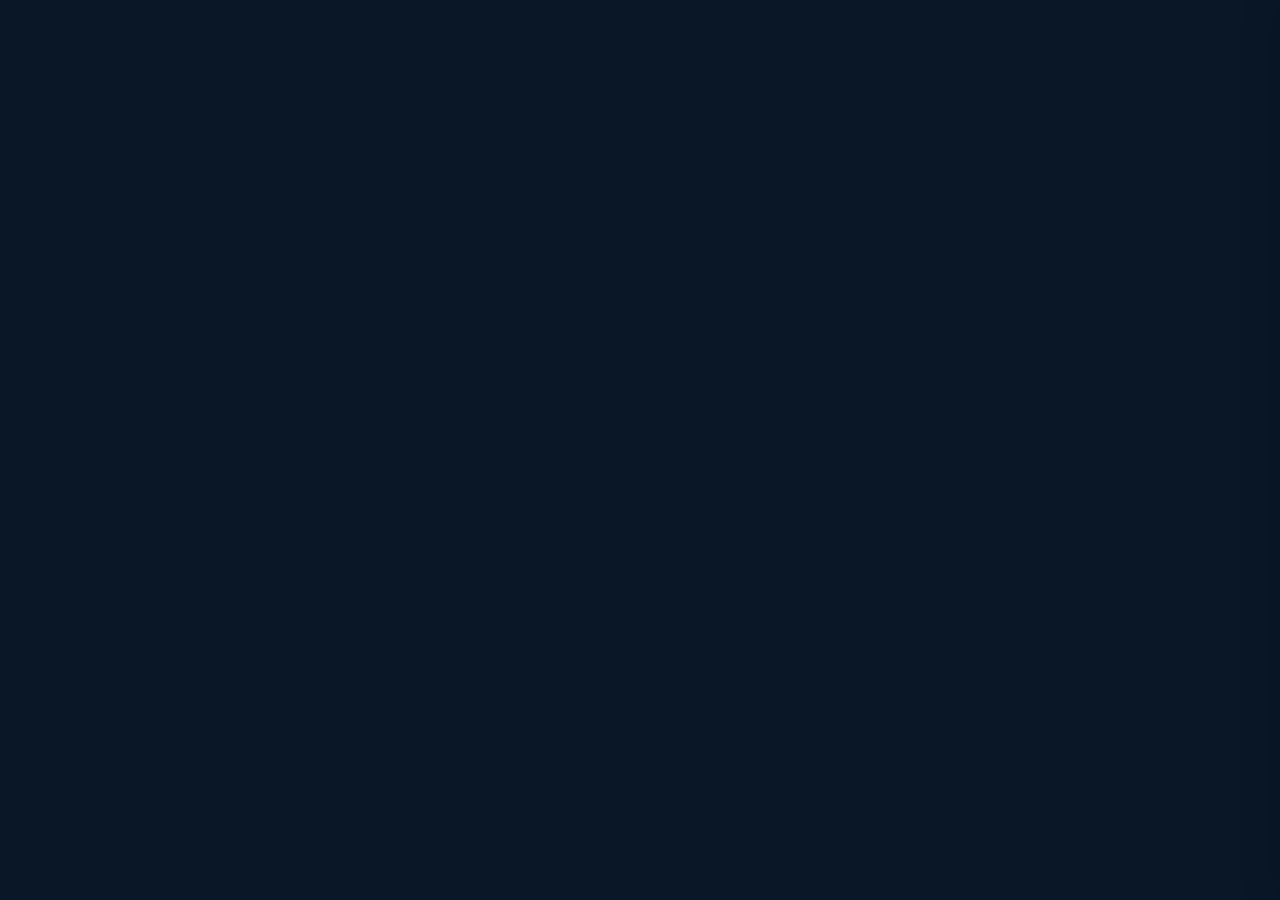
==== commit 3eb8b805: "Retire disconnected CMS scaffold and direct staff to secured Command Center editor" ====
--- a/admin-cms.html
+++ b/admin-cms.html
@@ -1,24 +1 @@
-<!doctype html><html lang="en"><head><meta charset="utf-8"><meta name="viewport" content="width=device-width,initial-scale=1">
-<meta name="theme-color" content="#0b356c"><title>Resources CMS | NTA Logistics</title><meta name="description" content="NTA Logistics CMS administration interface.">
-<link rel="icon" href="https://ntalog.net/assets/images/favicon.ico" sizes="any"><link rel="icon" type="image/png" sizes="32x32" href="https://ntalog.net/assets/images/favicon-32x32.png"><link rel="icon" type="image/png" sizes="16x16" href="https://ntalog.net/assets/images/favicon-16x16.png"><link rel="apple-touch-icon" sizes="180x180" href="https://ntalog.net/assets/images/apple-touch-icon.png"><link rel="preconnect" href="https://fonts.googleapis.com"><link rel="preconnect" href="https://fonts.gstatic.com" crossorigin>
-<link href="https://fonts.googleapis.com/css2?family=Inter:wght@400;500;600;700;800;900&display=swap" rel="stylesheet"><link rel="stylesheet" href="assets/css/styles.css"></head><body>
-
-<a class="skip-link" href="#main">Skip to content</a>
-<div class="topbar"><div class="container"><span>Freight Brokerage & Transportation Coordination</span><a href="tel:8036290227">803-629-0227</a></div></div>
-<header class="site-header">
- <div class="container nav">
-  <a class="brand" href="index.html" aria-label="NTA Logistics home"><img src="https://ntalog.net/assets/images/nta-logistics-logo.png" alt="NTA Logistics LLC"></a>
-  <nav class="desktop-nav" aria-label="Primary navigation"><a href="services.html" class="">Services</a><a href="shippers.html" class="">Shippers</a><a href="carriers.html" class="">Carriers</a><a href="industries.html" class="">Industries</a><a href="service-areas.html" class="">Service Areas</a><a href="resources.html" class="">Resources</a><a href="about.html" class="">About</a></nav>
-  <div class="nav-actions"><a class="btn btn-outline" href="carriers.html">Become a Carrier</a><a class="btn btn-primary" href="shippers.html">Request a Quote</a></div>
-  <button class="menu-toggle" aria-expanded="false" aria-label="Toggle navigation">☰</button>
- </div>
- <nav class="mobile-menu" aria-label="Mobile navigation"><a href="services.html">Services</a><a href="shippers.html">Shippers</a><a href="carriers.html">Carriers</a><a href="industries.html">Industries</a><a href="service-areas.html">Service Areas</a><a href="resources.html">Resources</a><a href="about.html">About</a><a class="btn btn-outline" href="carriers.html">Become a Carrier</a><a class="btn btn-primary" href="shippers.html">Request a Quote</a></nav>
-</header><main id="main"><section class="page-hero"><div class="container"><div class="eyebrow">Admin</div><h1>Resources CMS</h1><p>Production admin route. Authentication and role checks must be enforced by the backend before this screen is exposed.</p></div></section><section class="section soft"><div class="container"><div class="cms-grid"><aside class="cms-nav"><h3>Content</h3><p>Posts</p><p>Categories</p><p>Media</p><p>SEO</p></aside><div class="cms-main"><h2>Create / edit post</h2><div class="form-grid"><div class="field full"><label>Title</label><input placeholder="Article title"></div><div class="field"><label>Category</label><input placeholder="Category"></div><div class="field"><label>Publication date</label><input type="date"></div><div class="field full"><label>Featured image</label><input type="file" accept="image/*"></div><div class="field full"><label>SEO title</label><input></div><div class="field full"><label>SEO description</label><textarea></textarea></div><div class="field full"><label>Post content</label><textarea style="min-height:260px"></textarea></div></div><p class="form-note">This admin UI is wired as a frontend scaffold only. Production implementation must require authenticated administrator sessions and send create/edit actions to protected CMS API endpoints.</p><button class="btn btn-primary" type="button">Save through protected CMS API</button></div></div></div></section></main>
-<footer class="site-footer"><div class="container footer-grid">
- <div class="footer-brand"><img src="https://ntalog.net/assets/images/nta-logistics-logo.png" alt="NTA Logistics LLC"><p>Connecting businesses that need reliable transportation with qualified transportation carriers.</p></div>
- <div class="footer-col"><h4>Company</h4><a href="about.html">About</a><a href="services.html">Freight Brokerage</a><a href="industries.html">Industries</a><a href="service-areas.html">Service Areas</a><a href="resources.html">Resources</a></div>
- <div class="footer-col"><h4>Get Started</h4><a href="shipper-setup.html">Shipper Setup</a><a href="shippers.html">Request a Quote</a><a href="carriers.html">Become a Carrier</a><a href="contact.html">Contact</a><a href="tel:8036290227">803-629-0227</a></div>
- <div class="footer-col"><h4>Legal</h4><a href="privacy.html">Privacy Policy</a><a href="terms.html">Terms & Conditions</a></div>
-</div><div class="container footer-bottom"><span>© <span data-year></span> NTA Logistics LLC. All rights reserved.</span><span>Professional freight brokerage & transportation coordination</span></div></footer>
-<div class="mobile-cta"><a class="btn btn-primary" href="shippers.html">REQUEST A QUOTE</a><a class="btn btn-gold" href="tel:8036290227">CALL NTA</a></div>
-<script src="assets/js/site.js" defer></script></body></html>+<!doctype html><html lang="en"><head><meta charset="utf-8"><meta name="viewport" content="width=device-width,initial-scale=1"><meta name="theme-color" content="#091727"><meta name="robots" content="noindex,nofollow"><meta http-equiv="refresh" content="0;url=index.html"><title>NTA Command Center | Content Management</title><link rel="icon" href="https://ntalog.net/assets/images/favicon.ico"><style>body{margin:0;min-height:100vh;display:grid;place-items:center;background:#091727;color:#f2f7fc;font:14px Inter,Arial,sans-serif}main{text-align:center;max-width:420px;padding:24px}h1{font-size:22px}a{color:#f4b927}</style></head><body><main><h1>NTA Command Center</h1><p>The secure content editor is now part of the Management Portal.</p><p><a href="index.html">Continue to management</a></p></main><script>window.location.replace('index.html');</script></body></html>
